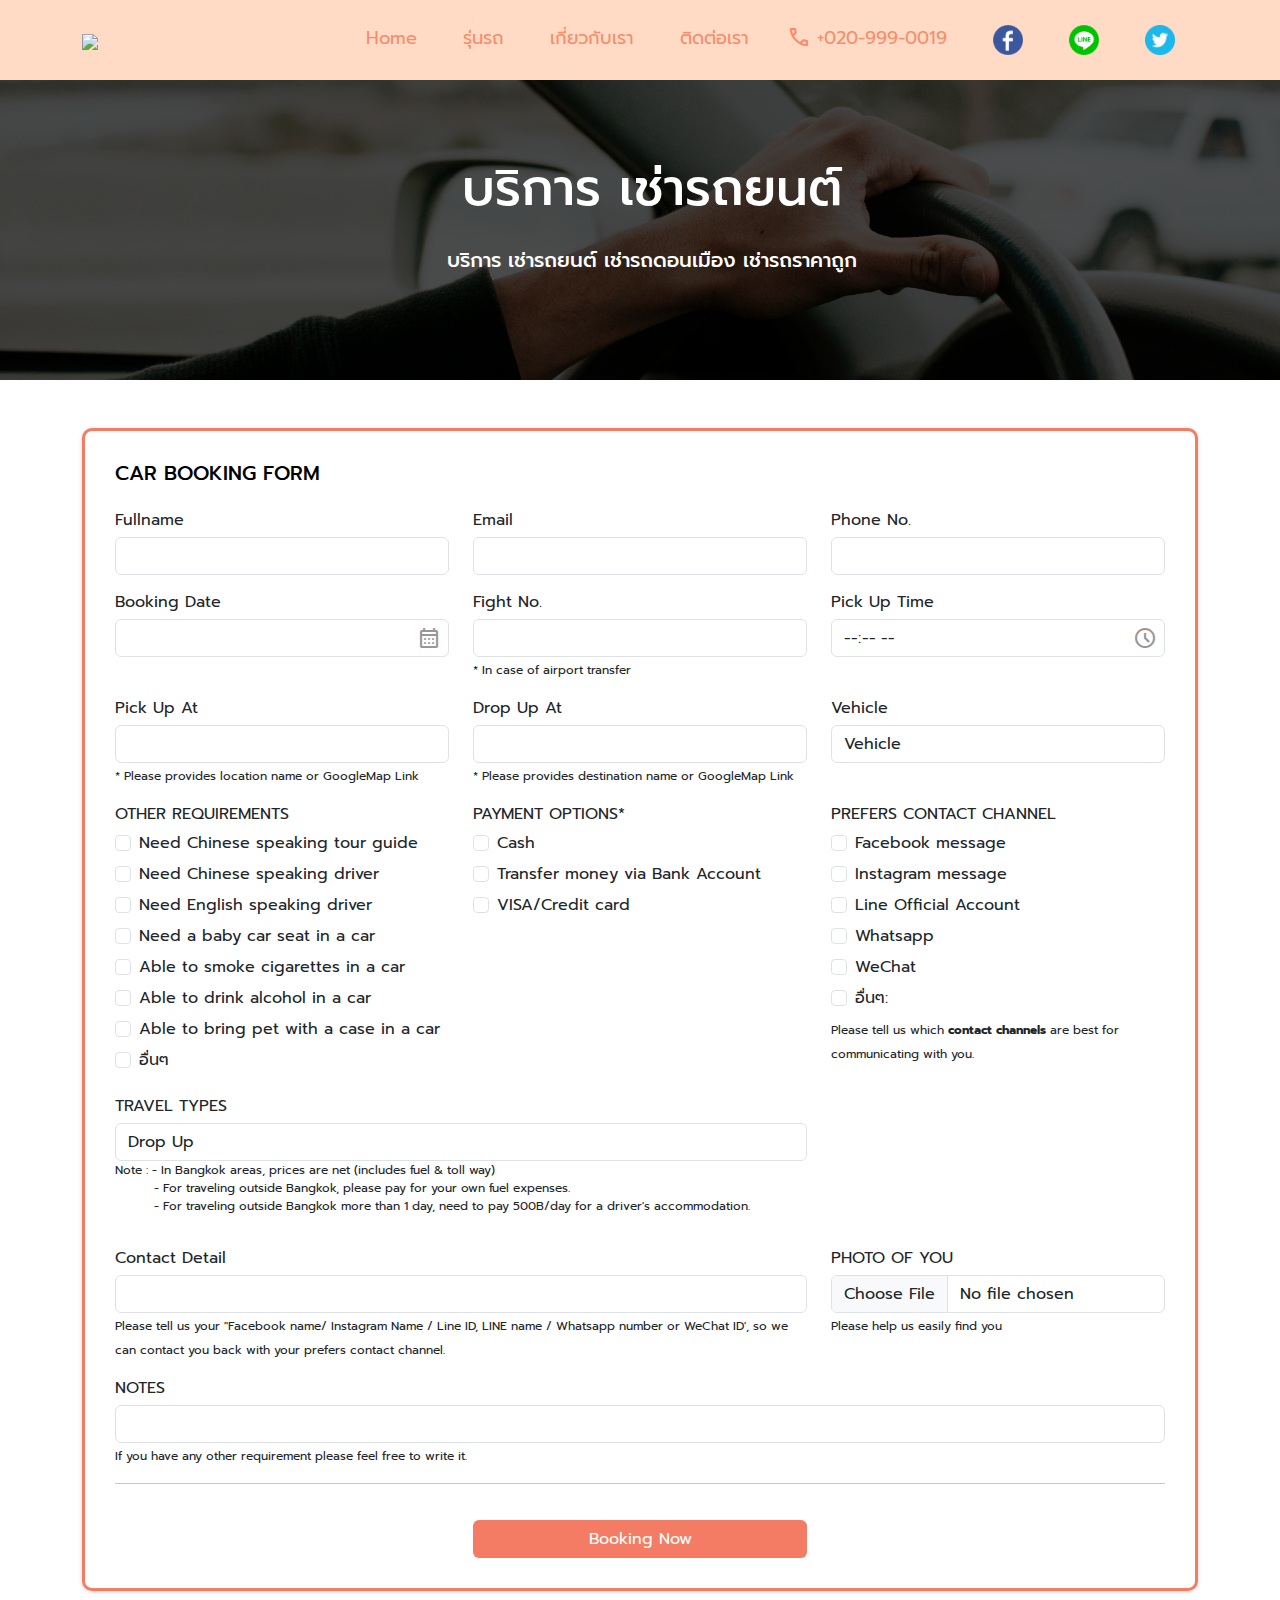
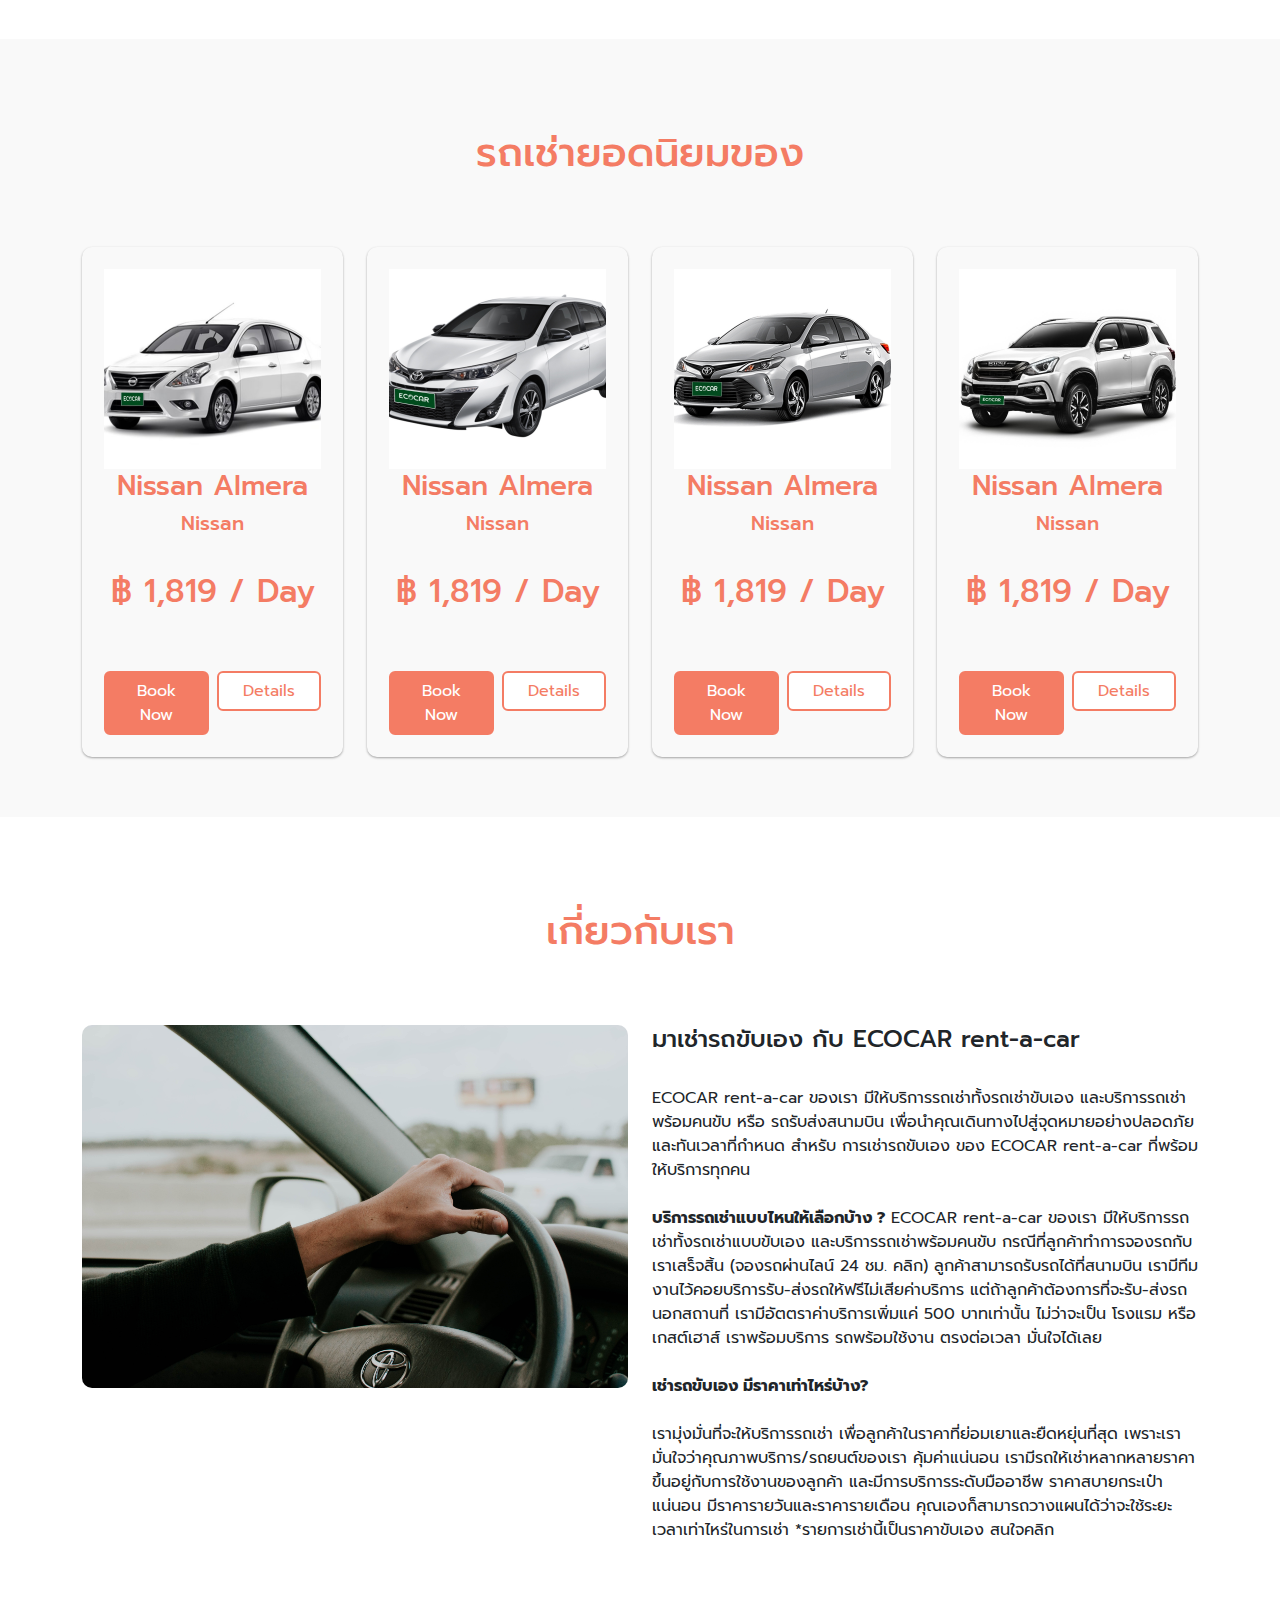
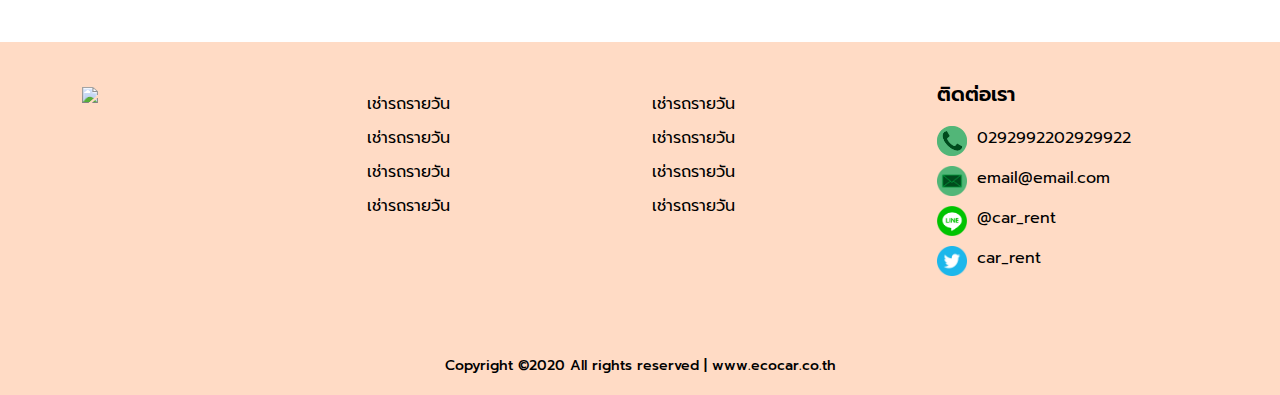
==== index2.html @ f83e8da2 "21:25 08/29/2023" ====
<!DOCTYPE html>
<html>
<head>
	
	<meta charset="utf-8">
    <meta http-equiv="X-UA-Compatible" content="IE=edge">
    <meta name="viewport" content="width=device-width, initial-scale=1">
	<title> Car Rent </title>
	<link rel="icon" type="image/x-icon" href="public/images/LogoLXBfinal01.png">
	<link href="https://cdn.jsdelivr.net/npm/bootstrap@5.3.1/dist/css/bootstrap.min.css" rel="stylesheet">
    <link href="public/css/style.css" rel="stylesheet" type="text/css" />      
	<link rel="stylesheet" href="https://cdnjs.cloudflare.com/ajax/libs/bootstrap-datepicker/1.9.0/css/bootstrap-datepicker.min.css"/>  
	<link href="https://cdn.jsdelivr.net/npm/select2@4.1.0-rc.0/dist/css/select2.min.css" rel="stylesheet" />  
	<link href="https://fonts.googleapis.com/icon?family=Material+Icons" rel="stylesheet"> 
	<link rel="preconnect" href="https://fonts.googleapis.com">
	<link rel="preconnect" href="https://fonts.gstatic.com" crossorigin> 
	<link href="https://fonts.googleapis.com/css2?family=Prompt:wght@400;500;600;700&display=swap" rel="stylesheet">
	<link rel="stylesheet" href="https://fonts.googleapis.com/css2?family=Material+Symbols+Outlined:opsz,wght,FILL,GRAD@20..48,100..700,0..1,-50..200" /> 
	<link rel="stylesheet" href="https://fonts.googleapis.com/css2?family=Material+Symbols+Rounded:opsz,wght,FILL,GRAD@48,400,0,0" />
	<link rel="stylesheet" href="https://cdnjs.cloudflare.com/ajax/libs/bootstrap-datetimepicker/4.17.47/css/bootstrap-datetimepicker.min.css">
 


</head>
<body> 

	<header>
		<nav class="navbar fixed-top navbar-expand-lg">
			<div class="container">
				<a class="navbar-brand" href="#">
					<img src="public/images/LogoLXBfinal01.png" class="img-responsive">
				</a>
				<button class="navbar-toggler" type="button" data-bs-toggle="collapse" data-bs-target="#navbarSupportedContent" aria-controls="navbarSupportedContent" aria-expanded="false" aria-label="Toggle navigation">
				<span class="navbar-toggler-icon"></span>
				</button>
				<div class="collapse navbar-collapse" id="navbarSupportedContent">
					<ul class="navbar-nav ms-auto mb-2 mb-lg-0">
						<li class="nav-item">
							<a class="nav-link" aria-current="page" href="#">Home</a>
						</li>
						<li class="nav-item">
							<a class="nav-link" href="#car"> รุ่นรถ </a>
						</li>
						<li class="nav-item">
							<a class="nav-link" href="#about">เกี่ยวกับเรา</a>
						</li>
						<li class="nav-item">
							<a class="nav-link" href="#">ติดต่อเรา</a>
						</li>
						<li class="nav-item">
							<a class="nav-link pl" href="tel:99999">
								<span class="material-symbols-outlined">
									call
								</span> +020-999-0019
							</a>
						</li>
						<li class="nav-item">
							<a class="nav-link" href="#">
								<img src="public/images/f.png" alt="">
							</a>
						</li>
						<li class="nav-item">
							<a class="nav-link" href="#">
								<img src="public/images/l.png" alt="">
							</a>
						</li>
						<li class="nav-item">
							<a class="nav-link" href="#">
								<img src="public/images/x.webp" alt="">
							</a>
						</li>
					</ul>
				</div>
			</div>
		</nav>
	</header>

	<main>
		<div class="cover-form hi2">
			<div class="container">
				<div class="row h-100 d-flex align-items-center">
					<div class="col-lg-12 position-relative">

						<div class="book-box hi2">
							<div>
								<h1>บริการ เช่ารถยนต์</h1>
								<h4> บริการ เช่ารถยนต์ เช่ารถดอนเมือง เช่ารถราคาถูก</h4>
								<!-- <br><br>
								<button class="btn" data-bs-toggle="modal" data-bs-target="#myModal">BOOKING NOW</button> -->
							</div>
						</div> 
					</div>
				</div>
			</div>
		</div>


		<section>
			<div class="container pt-5 pb-5">
				<div class="form-car ">
					<h4>CAR BOOKING FORM</h4>
					<form>
						<div class="form-group row">
							<div class="col-lg-4">
								<label>Fullname</label>
								<input type="text" class="form-control"> 
							</div>
							<div class="col-lg-4">
								<label>Email</label>
								<input type="text" class="form-control"> 
							</div>
							<div class="col-lg-4">
								<label>Phone No.</label>
								<input type="text" class="form-control"> 
							</div>
						</div>
						<div class="form-group row">
							<div class="col-lg-4 position-relative"> 
								<label for="date1">Booking Date
									<span class="material-symbols-outlined icon-span2  ">
										calendar_month
									</span>
								</label>  
								<input type="text" class="form-control date" id="date1">
							</div> 
							<div class="col-lg-4">
								<label>Fight No.</label>
								<input type="text" class="form-control"> 
								<small>* In case of airport transfer</small>
							</div>
							<div class="col-lg-4 position-relative"> 
								<label for="timePicker">Pick Up Time
									<span class="material-symbols-outlined icon-span2  ">
										Schedule
									</span>
								</label>  
								<input type="time" class="form-control" id="timePicker">  
							</div>
						</div>
						<div class="form-group row">
							<div class="col-lg-4">
								<label>Pick Up At</label>
								<input type="text" class="form-control">
								<small>* Please provides location name or GoogleMap Link</small>
							</div>
							<div class="col-lg-4 position-relative"> 
								<label>Drop Up At</label>  
								<input type="text" class="form-control">
								<small>* Please provides destination name or GoogleMap Link</small>
							</div>
							<div class="col-lg-4">
								<label>Vehicle </label>
								<select class="form-control">
									<option value="">Vehicle</option>
									<option value="">Vehicle</option>
									<option value="">Vehicle</option>
									<option value="">Vehicle</option>
								</select>
							</div>
						</div>
						<div class="form-group row">
							<div class="col-lg-4">
								<label>OTHER REQUIREMENTS </label>
								<div class="form-check">
									<input class="form-check-input" type="checkbox" value="" id="flexCheckDefault">
									<label class="form-check-label" for="flexCheckDefault">
									Need Chinese speaking tour guide
									</label>
								</div>
								<div class="form-check">
									<input class="form-check-input" type="checkbox" value="" id="flexCheckChecked">
									<label class="form-check-label" for="flexCheckChecked">
										Need Chinese speaking driver
									</label>
								</div>
								<div class="form-check">
									<input class="form-check-input" type="checkbox" value="" id="flexCheckChecked">
									<label class="form-check-label" for="flexCheckChecked">
										Need English speaking driver
									</label>
								</div>
								<div class="form-check">
									<input class="form-check-input" type="checkbox" value="" id="flexCheckChecked">
									<label class="form-check-label" for="flexCheckChecked">
										Need a baby car seat in a car
									</label>
								</div>
								<div class="form-check">
									<input class="form-check-input" type="checkbox" value="" id="flexCheckChecked">
									<label class="form-check-label" for="flexCheckChecked">
										Able to smoke cigarettes in a car
									</label>
								</div>
								<div class="form-check">
									<input class="form-check-input" type="checkbox" value="" id="flexCheckChecked">
									<label class="form-check-label" for="flexCheckChecked">
										Able to drink alcohol in a car
									</label>
								</div>
								<div class="form-check">
									<input class="form-check-input" type="checkbox" value="" id="flexCheckChecked">
									<label class="form-check-label" for="flexCheckChecked">
										Able to bring pet with a case in a car
									</label>
								</div>
								<div class="form-check">
									<input class="form-check-input" type="checkbox" value="" id="flexCheckChecked">
									<label class="form-check-label" for="flexCheckChecked">
										อื่นๆ
									</label>
								</div>
							</div> 
							<div class="col-lg-4 position-relative"> 
								<label>PAYMENT OPTIONS*</label>  
								<div class="form-check">
									<input class="form-check-input" type="checkbox" value="" id="flexCheckChecked2">
									<label class="form-check-label" for="flexCheckChecked2">
										Cash
									</label>
								</div>
								<div class="form-check">
									<input class="form-check-input" type="checkbox" value="" id="flexCheckChecked2">
									<label class="form-check-label" for="flexCheckChecked2">
										Transfer money via Bank Account
									</label>
								</div>
								<div class="form-check">
									<input class="form-check-input" type="checkbox" value="" id="flexCheckChecked2">
									<label class="form-check-label" for="flexCheckChecked2">
										VISA/Credit card
									</label>
								</div>  
							</div>
							<div class="col-lg-4">
								<label>PREFERS CONTACT CHANNEL </label>
								<div class="form-check">
									<input class="form-check-input" type="checkbox" value="" id="flexCheckChecked3">
									<label class="form-check-label" for="flexCheckChecked3">Facebook message</label>
								</div>   
								<div class="form-check">
									<input class="form-check-input" type="checkbox" value="" id="flexCheckChecked3">
									<label class="form-check-label" for="flexCheckChecked3">Instagram message</label>
								</div>   
								<div class="form-check">
									<input class="form-check-input" type="checkbox" value="" id="flexCheckChecked3">
									<label class="form-check-label" for="flexCheckChecked3">Line Official Account</label>
								</div>   
								<div class="form-check">
									<input class="form-check-input" type="checkbox" value="" id="flexCheckChecked3">
									<label class="form-check-label" for="flexCheckChecked3">Whatsapp</label>
								</div>   
								<div class="form-check">
									<input class="form-check-input" type="checkbox" value="" id="flexCheckChecked3">
									<label class="form-check-label" for="flexCheckChecked3">WeChat</label>
								</div>   
								<div class="form-check">
									<input class="form-check-input" type="checkbox" value="" id="flexCheckChecked3">
									<label class="form-check-label" for="flexCheckChecked3">อื่นๆ:</label>
								</div>   
								<small>Please tell us which <b>contact channels</b> are best for communicating with you.</small>
							</div>
						</div> 
	
						<div class="form-group row">
							<div class="col-lg-8 position-relative"> 
								<label>TRAVEL TYPES</label>  
								<select class="form-control">
									<option value="">Drop Up</option>
									<option value="">Drop Up</option>
									<option value="">Drop Up</option>
									<option value="">Drop Up</option>
								</select> 
								<ul>
									<li>Note : - In Bangkok areas, prices are net (includes fuel & toll way)</li>
									<li>- For traveling outside Bangkok, please pay for your own fuel expenses.</li>
									<li>- For traveling outside Bangkok more than 1 day, need to pay 500B/day for a driver's accommodation.</li>
								</ul> 
							</div>   
						</div>
	
	
						<div class="form-group row"> 
							<div class="col-lg-8 position-relative"> 
								<label>Contact Detail</label>  
								<input type="text" class="form-control"> 
								<small>
									Please tell us your "Facebook name/ Instagram Name / Line ID, LINE name / Whatsapp
									number or WeChat ID', so we can contact you back with your prefers contact channel.
								</small>
							</div> 
							<div class="col-lg-4 position-relative"> 
								<label>PHOTO OF YOU</label>  
								<input type="file" class="form-control">  
								<small>Please help us easily find you</small>
							</div> 
						</div>
	
						<div class="form-group row"> 
							<div class="col-lg-12 position-relative"> 
								<label>NOTES</label>  
								<input type="text" class="form-control"> 
								<small>If you have any other requirement please feel free to write it.</small>
							</div>  
						</div>
	
	
						<hr>
	
	
						<div class="form-group row justify-content-center">
							<div class="col-lg-4 col-12">
								<button class="btn"> Booking Now </button>
							</div> 
						</div> 
	
						
					</form>
				</div> 
			</div>
		</section>

		<!-- The Modal -->
		<div class="modal fade" id="myModal">
			<div class="modal-dialog modal-dialog-centered modal-xl ">
				<div class="modal-content"> 
					<div class="modal-body"> 
						<div class="form-car ">
							<h4>CAR BOOKING FORM</h4>
							<form>
								<div class="form-group row">
									<div class="col-lg-4">
										<label>Fullname</label>
										<input type="text" class="form-control"> 
									</div>
									<div class="col-lg-4">
										<label>Email</label>
										<input type="text" class="form-control"> 
									</div>
									<div class="col-lg-4">
										<label>Phone No.</label>
										<input type="text" class="form-control"> 
									</div>
								</div>
								<div class="form-group row">
									<div class="col-lg-4 position-relative"> 
										<label for="date1">Booking Date
											<span class="material-symbols-outlined icon-span2  ">
												calendar_month
											</span>
										</label>  
										<input type="text" class="form-control date" id="date1">
									</div> 
									<div class="col-lg-4">
										<label>Fight No.</label>
										<input type="text" class="form-control"> 
										<small>* In case of airport transfer</small>
									</div>
									<div class="col-lg-4 position-relative"> 
										<label for="timePicker">Pick Up Time
											<span class="material-symbols-outlined icon-span2  ">
												Schedule
											</span>
										</label>  
										<input type="time" class="form-control" id="timePicker">  
									</div>
								</div>
								<div class="form-group row">
									<div class="col-lg-4">
										<label>Pick Up At</label>
										<input type="text" class="form-control">
										<small>* Please provides location name or GoogleMap Link</small>
									</div>
									<div class="col-lg-4 position-relative"> 
										<label>Drop Up At</label>  
										<input type="text" class="form-control">
										<small>* Please provides destination name or GoogleMap Link</small>
									</div>
									<div class="col-lg-4">
										<label>Vehicle </label>
										<select class="form-control">
											<option value="">Vehicle</option>
											<option value="">Vehicle</option>
											<option value="">Vehicle</option>
											<option value="">Vehicle</option>
										</select>
									</div>
								</div>
								<div class="form-group row">
									<div class="col-lg-4">
										<label>OTHER REQUIREMENTS </label>
										<div class="form-check">
											<input class="form-check-input" type="checkbox" value="" id="flexCheckDefault">
											<label class="form-check-label" for="flexCheckDefault">
											Need Chinese speaking tour guide
											</label>
										</div>
										<div class="form-check">
											<input class="form-check-input" type="checkbox" value="" id="flexCheckChecked">
											<label class="form-check-label" for="flexCheckChecked">
												Need Chinese speaking driver
											</label>
										</div>
										<div class="form-check">
											<input class="form-check-input" type="checkbox" value="" id="flexCheckChecked">
											<label class="form-check-label" for="flexCheckChecked">
												Need English speaking driver
											</label>
										</div>
										<div class="form-check">
											<input class="form-check-input" type="checkbox" value="" id="flexCheckChecked">
											<label class="form-check-label" for="flexCheckChecked">
												Need a baby car seat in a car
											</label>
										</div>
										<div class="form-check">
											<input class="form-check-input" type="checkbox" value="" id="flexCheckChecked">
											<label class="form-check-label" for="flexCheckChecked">
												Able to smoke cigarettes in a car
											</label>
										</div>
										<div class="form-check">
											<input class="form-check-input" type="checkbox" value="" id="flexCheckChecked">
											<label class="form-check-label" for="flexCheckChecked">
												Able to drink alcohol in a car
											</label>
										</div>
										<div class="form-check">
											<input class="form-check-input" type="checkbox" value="" id="flexCheckChecked">
											<label class="form-check-label" for="flexCheckChecked">
												Able to bring pet with a case in a car
											</label>
										</div>
										<div class="form-check">
											<input class="form-check-input" type="checkbox" value="" id="flexCheckChecked">
											<label class="form-check-label" for="flexCheckChecked">
												อื่นๆ
											</label>
										</div>
									</div> 
									<div class="col-lg-4 position-relative"> 
										<label>PAYMENT OPTIONS*</label>  
										<div class="form-check">
											<input class="form-check-input" type="checkbox" value="" id="flexCheckChecked2">
											<label class="form-check-label" for="flexCheckChecked2">
												Cash
											</label>
										</div>
										<div class="form-check">
											<input class="form-check-input" type="checkbox" value="" id="flexCheckChecked2">
											<label class="form-check-label" for="flexCheckChecked2">
												Transfer money via Bank Account
											</label>
										</div>
										<div class="form-check">
											<input class="form-check-input" type="checkbox" value="" id="flexCheckChecked2">
											<label class="form-check-label" for="flexCheckChecked2">
												VISA/Credit card
											</label>
										</div>  
									</div>
									<div class="col-lg-4">
										<label>PREFERS CONTACT CHANNEL </label>
										<div class="form-check">
											<input class="form-check-input" type="checkbox" value="" id="flexCheckChecked3">
											<label class="form-check-label" for="flexCheckChecked3">Facebook message</label>
										</div>   
										<div class="form-check">
											<input class="form-check-input" type="checkbox" value="" id="flexCheckChecked3">
											<label class="form-check-label" for="flexCheckChecked3">Instagram message</label>
										</div>   
										<div class="form-check">
											<input class="form-check-input" type="checkbox" value="" id="flexCheckChecked3">
											<label class="form-check-label" for="flexCheckChecked3">Line Official Account</label>
										</div>   
										<div class="form-check">
											<input class="form-check-input" type="checkbox" value="" id="flexCheckChecked3">
											<label class="form-check-label" for="flexCheckChecked3">Whatsapp</label>
										</div>   
										<div class="form-check">
											<input class="form-check-input" type="checkbox" value="" id="flexCheckChecked3">
											<label class="form-check-label" for="flexCheckChecked3">WeChat</label>
										</div>   
										<div class="form-check">
											<input class="form-check-input" type="checkbox" value="" id="flexCheckChecked3">
											<label class="form-check-label" for="flexCheckChecked3">อื่นๆ:</label>
										</div>   
										<small>Please tell us which <b>contact channels</b> are best for communicating with you.</small>
									</div>
								</div> 

								<div class="form-group row">
									<div class="col-lg-8 position-relative"> 
										<label>TRAVEL TYPES</label>  
										<select class="form-control">
											<option value="">Drop Up</option>
											<option value="">Drop Up</option>
											<option value="">Drop Up</option>
											<option value="">Drop Up</option>
										</select> 
										<ul>
											<li>Note : - In Bangkok areas, prices are net (includes fuel & toll way)</li>
											<li>- For traveling outside Bangkok, please pay for your own fuel expenses.</li>
											<li>- For traveling outside Bangkok more than 1 day, need to pay 500B/day for a driver's accommodation.</li>
										</ul> 
									</div>   
								</div>
 

								<div class="form-group row"> 
									<div class="col-lg-8 position-relative"> 
										<label>Contact Detail</label>  
										<input type="text" class="form-control"> 
										<small>
											Please tell us your "Facebook name/ Instagram Name / Line ID, LINE name / Whatsapp
											number or WeChat ID', so we can contact you back with your prefers contact channel.
										</small>
									</div> 
									<div class="col-lg-4 position-relative"> 
										<label>PHOTO OF YOU</label>  
										<input type="file" class="form-control">  
										<small>Please help us easily find you</small>
									</div> 
								</div>

								<div class="form-group row"> 
									<div class="col-lg-12 position-relative"> 
										<label>NOTES</label>  
										<input type="text" class="form-control"> 
										<small>If you have any other requirement please feel free to write it.</small>
									</div>  
								</div>


								<hr>


								<div class="form-group row justify-content-center">
									<div class="col-lg-4 col-12">
										<button class="btn"> Booking Now </button>
									</div> 
								</div> 

								
							</form>
						</div> 
					</div> 
				</div>
			</div>
		</div>

		<section class="bg1" id="car">
			<div class="container my-car">
				<h1 >รถเช่ายอดนิยมของ   </h1>
	
				<div class="row">
					<div class="col-lg-3 col-12">
						<div class="car">
							<img src="public/images/c1.jpg" alt="">
							<a href="#" class="link">
								<h3>Nissan Almera</h3>
								<h5>Nissan</h5>
							</a>
							<h2>฿ 1,819 / Day </h2>
							<div class="row">
								<div class="col-6 pe-1">
									<a href="#" class="btn">
										Book Now
									</a> 
								</div>
								<div class="col-6 ps-1">
									<a href="#" class="btn btn2">
										Details
									</a> 
								</div>
							</div>
						</div>
					</div>
					<div class="col-lg-3 col-12">
						<div class="car">
							<img src="public/images/c2.jpg" alt="">
							<a href="#" class="link">
								<h3>Nissan Almera</h3>
								<h5>Nissan</h5>
							</a>
							<h2>฿ 1,819 / Day </h2>
							<div class="row">
								<div class="col-6 pe-1">
									<a href="#" class="btn">
										Book Now
									</a> 
								</div>
								<div class="col-6 ps-1">
									<a href="#" class="btn btn2">
										Details
									</a> 
								</div>
							</div>
						</div>
					</div>
					<div class="col-lg-3 col-12">
						<div class="car">
							<img src="public/images/c3.jpg" alt="">
							<a href="#" class="link">
								<h3>Nissan Almera</h3>
								<h5>Nissan</h5>
							</a>
							<h2>฿ 1,819 / Day </h2>
							<div class="row">
								<div class="col-6 pe-1">
									<a href="#" class="btn">
										Book Now
									</a> 
								</div>
								<div class="col-6 ps-1">
									<a href="#" class="btn btn2">
										Details
									</a> 
								</div>
							</div>
						</div>
					</div>
					<div class="col-lg-3 col-12">
						<div class="car">
							<img src="public/images/c4.jpg" alt="">
							<a href="#" class="link">
								<h3>Nissan Almera</h3>
								<h5>Nissan</h5>
							</a>
							<h2>฿ 1,819 / Day </h2>
							<div class="row">
								<div class="col-6 pe-1">
									<a href="#" class="btn">
										Book Now
									</a> 
								</div>
								<div class="col-6 ps-1">
									<a href="#" class="btn btn2">
										Details
									</a> 
								</div>
							</div>
						</div>
					</div>
				</div>
	
			</div>
		</section>

		<section  id="about">
			<div class="container my-car ">
				<h1 >เกี่ยวกับเรา   </h1>
	
				<div class="row"> 
					<div class="col-lg-6">
						<img src="public/images/qq.jpg" class="img-fluid m-auto d-block bro">
					</div>
					<div class="col-lg-6">
						<h4>มาเช่ารถขับเอง กับ ECOCAR rent-a-car</h4>  
	
						<br>
	
						<p>
							ECOCAR rent-a-car ของเรา มีให้บริการรถเช่าทั้งรถเช่าขับเอง และบริการรถเช่าพร้อมคนขับ หรือ รถรับส่งสนามบิน เพื่อนำคุณเดินทางไปสู่จุดหมายอย่างปลอดภัย และทันเวลาที่กำหนด สำหรับ การเช่ารถขับเอง ของ ECOCAR rent-a-car ที่พร้อมให้บริการทุกคน <br> <br>
	
							<b>บริการรถเช่าแบบไหนให้เลือกบ้าง ?</b>
							ECOCAR rent-a-car ของเรา มีให้บริการรถเช่าทั้งรถเช่าแบบขับเอง และบริการรถเช่าพร้อมคนขับ กรณีที่ลูกค้าทำการจองรถกับเราเสร็จสิ้น (จองรถผ่านไลน์ 24 ชม. คลิก) ลูกค้าสามารถรับรถได้ที่สนามบิน เรามีทีมงานไว้คอยบริการรับ-ส่งรถให้ฟรีไม่เสียค่าบริการ แต่ถ้าลูกค้าต้องการที่จะรับ-ส่งรถนอกสถานที่ เรามีอัตตราค่าบริการเพิ่มแค่ 500 บาทเท่านั้น ไม่ว่าจะเป็น โรงแรม หรือ เกสต์เฮาส์ เราพร้อมบริการ รถพร้อมใช้งาน ตรงต่อเวลา มั่นใจได้เลย  <br> <br>
	
							<b>เช่ารถขับเอง มีราคาเท่าไหร่บ้าง? </b> <br> <br>
	
							เรามุ่งมั่นที่จะให้บริการรถเช่า เพื่อลูกค้าในราคาที่ย่อมเยาและยืดหยุ่นที่สุด เพราะเรามั่นใจว่าคุณภาพบริการ/รถยนต์ของเรา คุ้มค่าแน่นอน เรามีรถให้เช่าหลากหลายราคาขึ้นอยู่กับการใช้งานของลูกค้า และมีการบริการระดับมืออาชีพ ราคาสบายกระเป๋าแน่นอน มีราคารายวันและราคารายเดือน คุณเองก็สามารถวางแผนได้ว่าจะใช้ระยะเวลาเท่าไหร่ในการเช่า *รายการเช่านี้เป็นราคาขับเอง สนใจคลิก <br> <br>
						</p>
					</div>
				</div>
	
			</div>
	 
		</section>

	</main>
	
	<footer>
		<div class="container">
			<div class="row">
				<div class="col-lg-3">
					<img src="public/images/LogoLXBfinal01.png" class="logo">
				</div>
				<div class="col-lg-3">
					<ul>
						<li><a href="#">เช่ารถรายวัน</a></li>
						<li><a href="#">เช่ารถรายวัน</a></li>
						<li><a href="#">เช่ารถรายวัน</a></li>
						<li><a href="#">เช่ารถรายวัน</a></li>
					</ul>
				</div>
				<div class="col-lg-3">
					<ul>
						<li><a href="#">เช่ารถรายวัน</a></li>
						<li><a href="#">เช่ารถรายวัน</a></li>
						<li><a href="#">เช่ารถรายวัน</a></li>
						<li><a href="#">เช่ารถรายวัน</a></li>
					</ul>
				</div>
				<div class="col-lg-3">
					<h4>ติดต่อเรา</h4>
					<a href="tel:02929922" class="sc">
						<img src="public/images/c.png" alt=""> 0292992202929922
					</a>
					<a href="mailto:email@email.com" class="sc">
						<img src="public/images/email.png" alt=""> email@email.com
					</a>
					<a href="#" class="sc">
						<img src="public/images/l.png" alt=""> @car_rent
					</a>
					<a href="#" class="sc">
						<img src="public/images/x.webp" alt=""> car_rent
					</a>
				</div>
			</div>
			<br>
			<br>
			<br>
			<h6>Copyright ©2020 All rights reserved | www.ecocar.co.th

			</h6>
		</div>
	</footer>



	<script src="https://cdnjs.cloudflare.com/ajax/libs/jquery/3.6.0/jquery.min.js"></script> 
	<script src="https://cdn.jsdelivr.net/npm/@popperjs/core@2.9.2/dist/umd/popper.min.js" ></script>
	<script src="https://cdn.jsdelivr.net/npm/bootstrap@5.3.1/dist/js/bootstrap.bundle.min.js"></script>

	 
	<script src="https://cdn.jsdelivr.net/npm/select2@4.1.0-rc.0/dist/js/select2.min.js"></script>
	<script src="https://cdnjs.cloudflare.com/ajax/libs/bootstrap-datepicker/1.9.0/js/bootstrap-datepicker.min.js"  ></script>
	<script src="https://cdnjs.cloudflare.com/ajax/libs/bootstrap-datepicker/1.9.0/locales/bootstrap-datepicker.th.min.js"  ></script>  
    <script src="https://cdnjs.cloudflare.com/ajax/libs/bootstrap-datetimepicker/4.17.47/js/bootstrap-datetimepicker.min.js"></script>

	<script>
		$(document).ready(function() {
			$('.js-example-basic-multiple').select2();
		}); 

		$('.date').datepicker({
			format: 'dd MM yyyy',
			clearBtn: true, 
			calendarWeeks: false,
			autoclose: true,
			todayHighlight: true,
			toggleActive: true
		});

 
        var firstOpen = true;
        var time;
        $('#timePicker').datetimepicker({
            useCurrent: false,
            format: "hh:mm A"
        }).on('dp.show', function() {
            if(firstOpen) {
                time = moment().startOf('day');
                firstOpen = false;
            } else {
                time = "01:00 PM"
            }        
            $(this).data('DateTimePicker').date(time);
        });



		
    </script>    

</body>
</html>
---- public/css/style.css ----
:root{ 
  --bg-main: #F47C64;  
  --bg-main2:#FFA42F;  
  --bg-main3: #F88B6A;  
  --bg-main4: #F6B89F; 
  --bg-main5: #FFDBC5; 
}
a{
  text-decoration: none !important; 
}
a:hover{
  text-decoration: none;
}
body{
  font-family: 'Prompt', sans-serif;  
}     
header .navbar{
  height: 80px;
  background-color: var(--bg-main5);
}
header .navbar .img-responsive{
  height: 60px;
} 
header .navbar-nav .nav-item .nav-link{
  color: var(--bg-main3);
  font-size: 18px;
  position: relative;
  margin-left: 15px;
  margin-right: 15px;
}
header .navbar-nav .nav-item:hover .nav-link{
  color: black;
}
header .navbar-nav .nav-item .nav-link img{
  height: 30px;
  margin-bottom: 0px;
}
header .navbar-nav .nav-item .nav-link span{
  position: absolute;
  left: 0;
}
header .navbar-nav .nav-item .nav-link.pl{
  padding-left: 30px;
}
main{
  padding-top: 80px;
}
.cover-form{
  height: 600px;
  background-position: center !important;
  background-repeat: no-repeat !important;
  background-size: 100% auto !important;
  background: url(../images/qq.jpg);
  position: relative;
} 
.cover-form.hi2{
  height: 300px; 
}
.cover-form::after{
  content: "";
  position: absolute;
  z-index: 3;
  height: 100%;
  width: 100%;
  background-color: rgba(0, 0, 0, 0.65);
}
.book-box{ 
  position: absolute;
  z-index: 5; 
  display: flex;
  justify-content: center;
  align-items: center; 
  height: 600px;
  width: 100%; 
}
.book-box.hi2{  
  height: 300px; 
}
.book-box h1{ 
  color: #fff;
  font-size: 50px; 
  text-align: center;
  margin-bottom: 30px;
}
.book-box h4{ 
  color: #fff;
  font-size: 20px;
  text-align: center; 
  margin-bottom: 30px;
}
.book-box h4{ 
  color: #fff;
  font-size: 20px;
  text-align: center; 
}
.book-box .btn{ 
  background-color: var(--bg-main); 
  color: #fff;
  margin-top: 20px;
  position: relative;
  padding: 15px 60px;
  text-align: center;
  display: block;
  margin: 20px auto 0px;
}
.book-box .btn:hover{ 
  background-color: var(--bg-main3); 
  color: #fff; 
}
.book-box .btn span{ 
  position: relative;
  top: 5px;
  font-size: 18px;
}
.form-car{ 
  /* background: rgba(255, 255, 255, 0.7);
  border-radius: 16px;
  box-shadow: 0 4px 30px rgba(0, 0, 0, 0.1);
  backdrop-filter: blur(12.1px);
  -webkit-backdrop-filter: blur(12.1px);
  border: 1px solid rgba(255, 255, 255, 0.57); */
  background-color: #fff;
  border: 3px solid var(--bg-main); 
  border-radius: 10px;
  padding: 30px;  
  box-shadow: rgba(0, 0, 0, 0.16) 0px 1px 4px;  
}
.form-car h4{ 
  color: #000;
  text-align: left;
  font-size: 20px;
}
.form-car label{
  margin-top: 15px;
  margin-bottom: 5px;
} 
.icon-span2{
  position: absolute;
  right: 20px;
  top: 51px;
  color: #979797;
  z-index: 10;
  background-color: #fff;
}   
.form-car .btn{ 
  background-color: var(--bg-main);
  display: block;
  width: 100%;
  color: #fff;
  margin-top: 20px;
  position: relative;
}
.form-car .btn span{ 
  position: relative;
  top: 5px;
  font-size: 18px;
}
.form-car small{  
  font-size: 12px; 
}
.form-car ul{  
  padding-left: 0px;
  list-style: none;
}
.form-car ul li{  
  font-size: 12px;
  padding-left: 39px;
}
.form-car ul li:nth-child(1){  
  padding-left: 0px;
}
.form-check label{
  margin-top: 0px;
}


.my-car{
  padding-top: 60px;
  padding-bottom: 60px;
}
.my-car h1{
  padding-top: 30px;
  padding-bottom: 30px;
  color:  var(--bg-main);
  text-align: center;
  font-size: 40px;
  margin-bottom: 40px;
}
.car{
  position: relative;
  box-shadow: rgba(0, 0, 0, 0.12) 0px 1px 3px, rgba(0, 0, 0, 0.24) 0px 1px 2px;
  min-height: 100px;
  padding: 20px;
  border: 2px solid transparent;
  transition: .33s all ease-out;  
  border-radius: 10px;
}
.car:hover{ 
  border: 2px solid var(--bg-main);
}
.car img{
  max-width: 100%;
  margin-left: auto;
  margin-right: auto;
  height: 200px;
  object-fit: cover;
  display: block;
}
.car .btn{
  background-color: var(--bg-main);
  display: block;
  width: 100%;
  color: #fff;
  margin-top: 20px;
  position: relative;
  border: 2px solid var(--bg-main);
}
.car .btn.btn2{
  background-color: #fff; 
  border: 2px solid var(--bg-main);
  color: var(--bg-main);
}
.car h2{
  padding-top: 30px;
  padding-bottom: 30px;
  color:  var(--bg-main);
  text-align: center;
  font-size: 32px;
  margin-bottom: 10px;
}
.car .link{ 
  color:  var(--bg-main); 
  text-align: center;
  transition: .33s all ease-out;  
}
.car .link:hover{ 
  color:  var(--bg-main2);  
} 
footer{
  background-color: var(--bg-main5);
  min-height: 200px;
  padding-top: 40px;
}  
footer .logo{
  height: 100px;
}
footer ul{
  padding-left: 0px;
  list-style: none;
  margin-bottom:  20px;
}
footer ul li{
  margin-top: 10px;
  margin-bottom: 10px;
  transition: .33s all ease-out;  
}
footer ul li a{
  color: #000;
  font-size: 16px;
}
footer ul li:hover a{
  color: var(--bg-main2);
}
footer h4{
  color: #000;
  font-size: 20px;
  font-weight: 600;
  margin-bottom: 20px;
} 
footer h6{
  text-align: center;
  font-size: 14px;
  color: #000;
  margin-bottom: 0px;
  padding-bottom: 20px;
}
.sc{
  color: #000;
  font-size: 16px; 
  padding-left: 40px;
  position: relative;
  display: block;
  margin-bottom: 16px;
}
.sc img{
  height: 30px;
  position: absolute;
  left: 0;
}
.bro{
  border-radius: 10px;
}
.bg1{
  background-color: #f9f9f9;
}
.bg2{
  background-color: var(--bg-main5);
}





/*
#418EFD 
transition: .33s all ease-out;  
######################################################################################################
###################################################################################################### 
*/ 

@media only screen and (max-width: 1024px) { /* MOBILE */
  .mb-x{
    display: none !important;
  }    
  .cover-form{
    height: unset !important; 
    background-size: auto 100%   !important; 
    padding-bottom: 50px;
  }
  .my-car {
    padding-top: 30px;
    padding-bottom: 30px;
  }
  .my-car h1 {
    padding-top: 20px;
    padding-bottom: 20px; 
    font-size: 30px;
    margin-bottom: 10px;
  }
  .car{ 
    margin-bottom: 20px;
  }
  .navbar-collapse{
    background-color: #fff;
    box-shadow: rgba(0, 0, 0, 0.16) 0px 1px 4px;  
  }
}
@media only screen and (min-width: 1025px) { /* PC */
  .pc-x{
    display: none !important;
  }   
}   

.js-example-basic-multiple + .select2{
  width: 100% !important;
}
.select2-container--default .select2-selection--single { 
  border-radius: 4px;
  border: 1px solid #D9D9D9 !important;
  background-color: #FFF;
} 
.select2-container--default .select2-selection--single:focus{ 
  border: 1px solid #D9D9D9 !important;
} 
.select2-container--default .select2-selection--single .select2-selection__rendered {
  color: #000; 
  font-size: 12px;
  font-style: normal;
  font-weight: 400;
  line-height: 24px;  
}
.select2-selection__rendered {
  line-height: 38px !important; 
  border-radius: 4px; 
}
.select2-container .select2-selection--single {
  height: 38px !important; 
  border-radius: 4px;
}
.select2-selection__arrow {
  height: 38px !important; 
  border-radius: 4px;
}
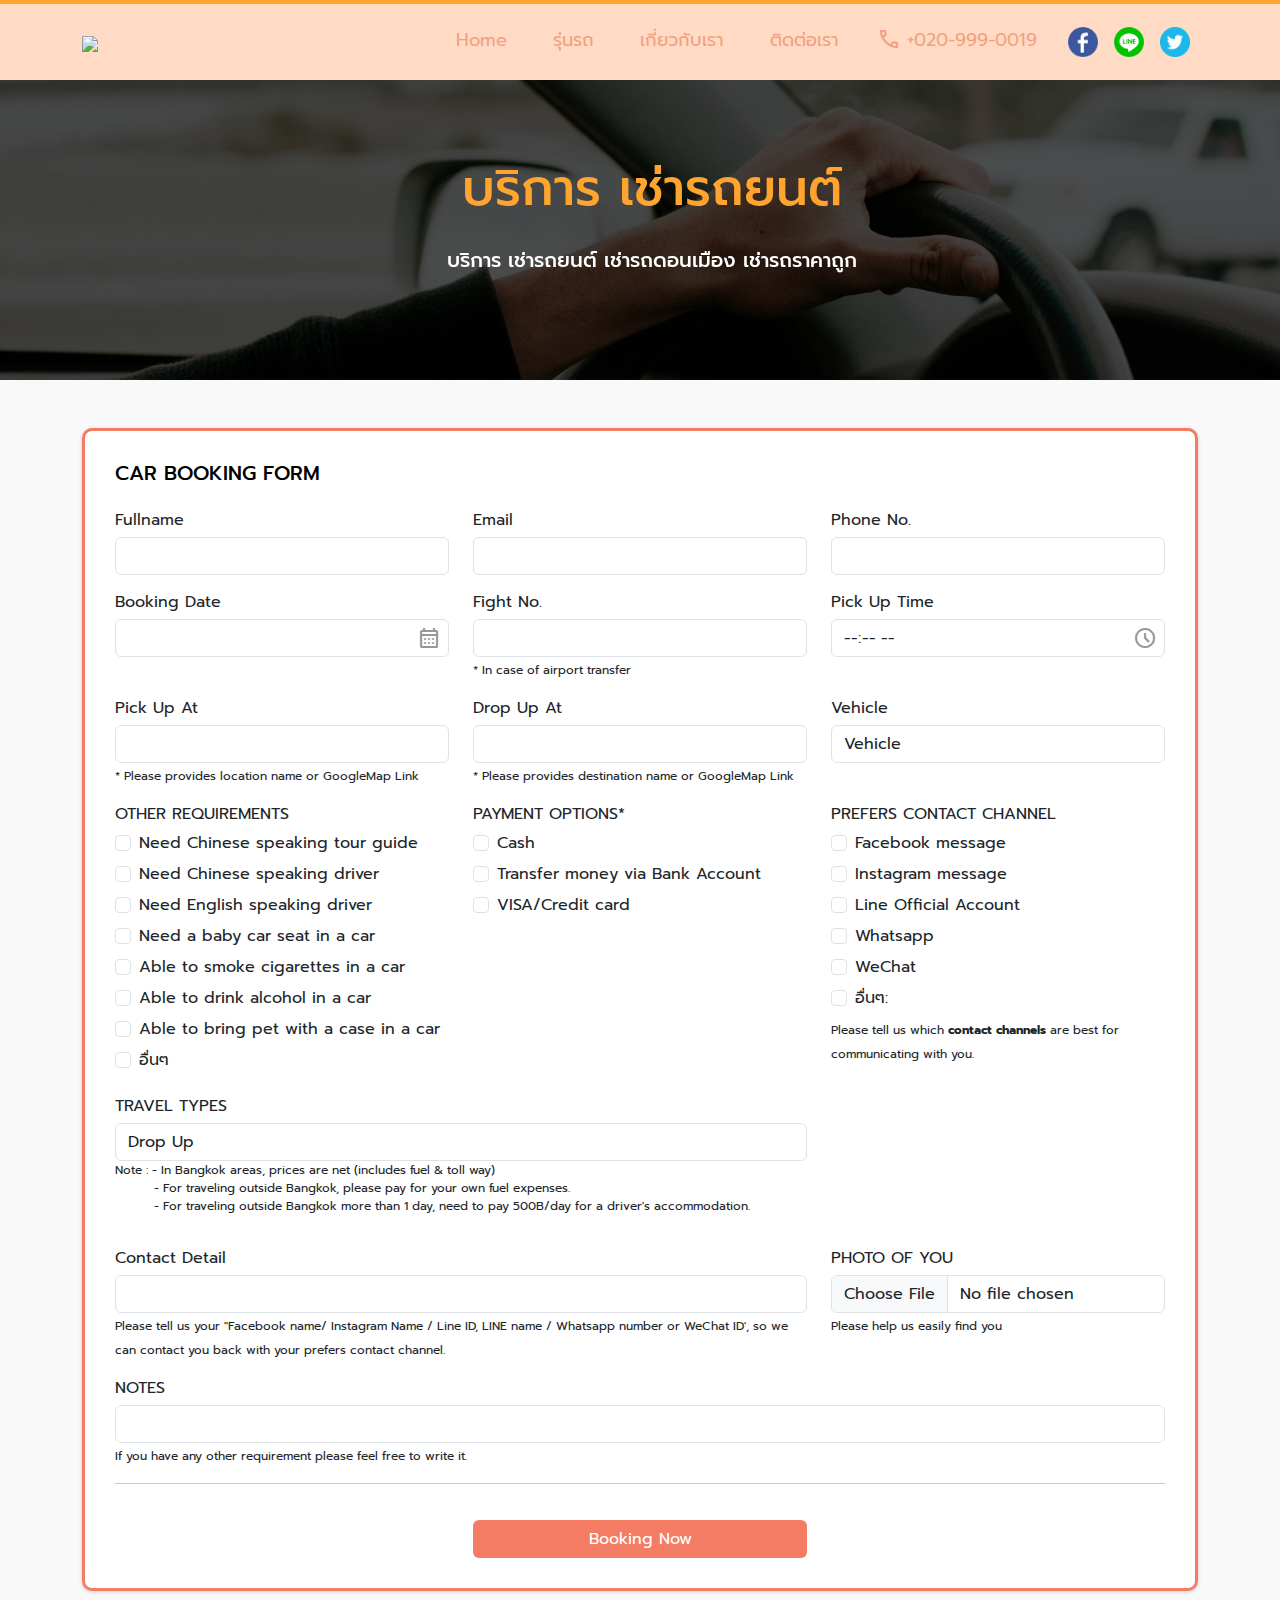
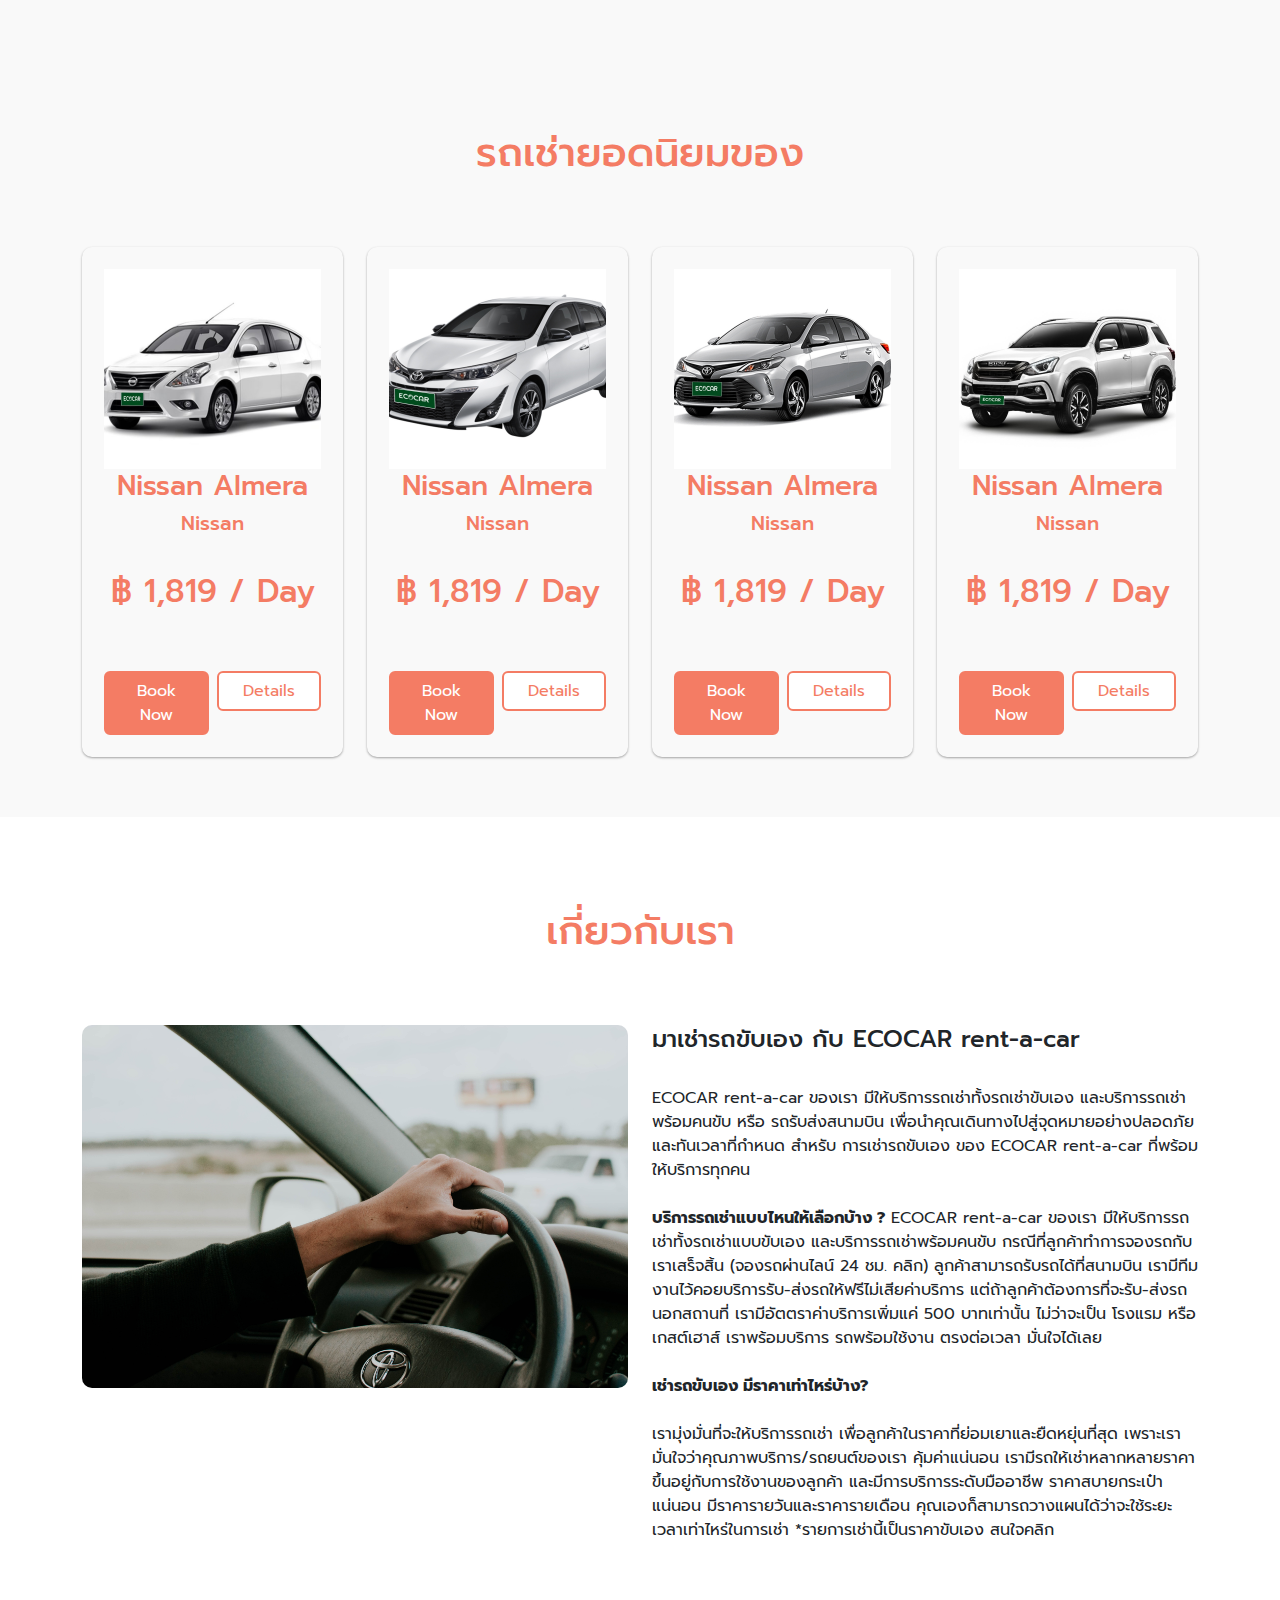
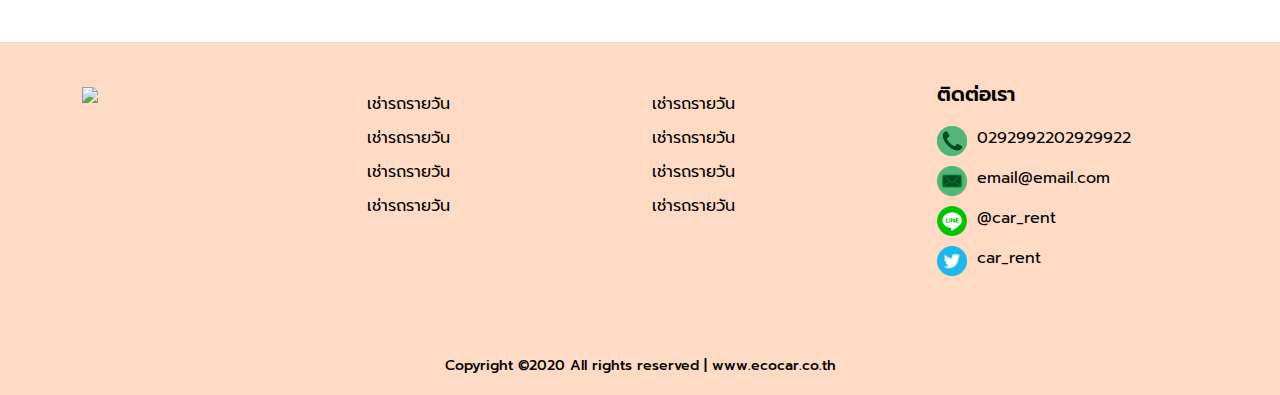
==== commit dc4cd4b3: "08:26 09/12/2023" ====
--- a/index2.html
+++ b/index2.html
@@ -55,17 +55,17 @@
 							</a>
 						</li>
 						<li class="nav-item">
-							<a class="nav-link" href="#">
+							<a class="nav-link me-1 ms-1 ps-1 pe-1" href="#">
 								<img src="public/images/f.png" alt="">
 							</a>
 						</li>
 						<li class="nav-item">
-							<a class="nav-link" href="#">
+							<a class="nav-link me-1 ms-1 ps-1 pe-1" href="#">
 								<img src="public/images/l.png" alt="">
 							</a>
 						</li>
 						<li class="nav-item">
-							<a class="nav-link" href="#">
+							<a class="nav-link me-1 ms-1 ps-1 pe-1" href="#">
 								<img src="public/images/x.webp" alt="">
 							</a>
 						</li>
@@ -77,6 +77,7 @@
 
 	<main>
 		<div class="cover-form hi2">
+			<div class="img-pala"></div>
 			<div class="container">
 				<div class="row h-100 d-flex align-items-center">
 					<div class="col-lg-12 position-relative">
@@ -95,7 +96,7 @@
 		</div>
 
 
-		<section>
+		<section class="sec1">
 			<div class="container pt-5 pb-5">
 				<div class="form-car ">
 					<h4>CAR BOOKING FORM</h4>
@@ -535,8 +536,8 @@
 
 
 								<div class="form-group row justify-content-center">
-									<div class="col-lg-4 col-12">
-										<button class="btn"> Booking Now </button>
+									<div class="col-lg-3 col-12">
+										<button class="btn"> Booking Now <span></span></button>
 									</div> 
 								</div> 
 
--- a/public/css/style.css
+++ b/public/css/style.css
@@ -17,19 +17,23 @@
 header .navbar{
   height: 80px;
   background-color: var(--bg-main5);
+  border-top: 4px solid #FFA42F;
 }
 header .navbar .img-responsive{
   height: 60px;
 } 
 header .navbar-nav .nav-item .nav-link{
-  color: var(--bg-main3);
+  color: #f1a180;
   font-size: 18px;
   position: relative;
   margin-left: 15px;
   margin-right: 15px;
 }
 header .navbar-nav .nav-item:hover .nav-link{
-  color: black;
+  color: #F47C64;
+}
+header .navbar-nav .nav-item.active .nav-link{
+  color: #F47C64;
 }
 header .navbar-nav .nav-item .nav-link img{
   height: 30px;
@@ -47,15 +51,28 @@
 }
 .cover-form{
   height: 600px;
+  position: relative;
+} 
+.cover-form .img-pala{
+  position: fixed;
   background-position: center !important;
   background-repeat: no-repeat !important;
   background-size: 100% auto !important;
   background: url(../images/qq.jpg);
-  position: relative;
-} 
+  width: 100%;
+  height: 600px;
+  z-index: 2;
+  transition: .33s all ease-out;  
+}
+.cover-form:hover .img-pala{ 
+  background-size: 104% auto !important; 
+}
 .cover-form.hi2{
   height: 300px; 
-}
+} 
+.cover-form.hi2 .img-pala{
+  height: 300px; 
+} 
 .cover-form::after{
   content: "";
   position: absolute;
@@ -77,7 +94,7 @@
   height: 300px; 
 }
 .book-box h1{ 
-  color: #fff;
+  color: #FFA42F;
   font-size: 50px; 
   text-align: center;
   margin-bottom: 30px;
@@ -87,31 +104,42 @@
   font-size: 20px;
   text-align: center; 
   margin-bottom: 30px;
-}
-.book-box h4{ 
-  color: #fff;
+}  
+.book-box .btn {
+  border-radius: 4px;
+  background-color: #F88B6A;
+  border: none;
+  color: #FFFFFF;
+  text-align: center;
+  font-size: 18px; 
+  padding: 15px 60px;
+  transition: all 0.5s;
+  cursor: pointer; 
+  position: relative;
+} 
+.book-box .btn span {
+  cursor: pointer;
+  display: inline-block;
+  position: relative;
+  transition: 0.5s; 
+  position: absolute;
   font-size: 20px;
-  text-align: center; 
-}
-.book-box .btn{ 
-  background-color: var(--bg-main); 
-  color: #fff;
-  margin-top: 20px;
-  position: relative;
-  padding: 15px 60px;
-  text-align: center;
-  display: block;
-  margin: 20px auto 0px;
-}
-.book-box .btn:hover{ 
-  background-color: var(--bg-main3); 
-  color: #fff; 
-}
-.book-box .btn span{ 
-  position: relative;
-  top: 5px;
-  font-size: 18px;
-}
+} 
+.book-box .btn span:after {
+  content: '\00bb';
+  position: absolute;
+  opacity: 0;
+  top: 0;
+  right: -20px;
+  transition: 0.5s;
+} 
+.book-box .btn:hover span {
+  padding-right: 25px;
+} 
+.book-box .btn:hover span:after {
+  opacity: 1;
+  right: 0;
+}  
 .form-car{ 
   /* background: rgba(255, 255, 255, 0.7);
   border-radius: 16px;
@@ -172,7 +200,25 @@
 .form-check label{
   margin-top: 0px;
 }
-
+.sec1{
+  z-index: 4;
+  position: relative;
+  background-color: #f9f9f9; 
+}
+.bg1{
+  z-index: 4;
+  position: relative;
+  background-color: #f9f9f9; 
+}
+#about{
+  z-index: 4;
+  position: relative;
+  background-color: #fff; 
+}
+footer{
+  z-index: 4;
+  position: relative; 
+}
 
 .my-car{
   padding-top: 60px;
@@ -273,6 +319,17 @@
   color: #000;
   margin-bottom: 0px;
   padding-bottom: 20px;
+}
+footer .bot{
+  height: 50px;
+  background-color: #FFA42F;
+  text-align: center;
+  padding-top: 15px;
+  font-size: 14px;
+}
+footer .bot a{
+  text-decoration: underline !important;
+  color: #000;
 }
 .sc{
   color: #000;
@@ -370,4 +427,28 @@
 .select2-selection__arrow {
   height: 38px !important; 
   border-radius: 4px;
+}
+.datepicker {
+  background-color: rgba(255, 255, 255, 1);
+  font-family: 'Kanit', sans-serif;
+  width: 335px;
+}
+.datepicker .table-condensed{
+  width: 100%; 
+}
+.datepicker .day{
+  padding: 11px 9px !important;
+  border-radius: 100%;
+}
+.datepicker .day:hover{
+  background: var(--bg-main) !important;
+  color: #fff !important;
+}
+.datepicker .active.day{
+  background: var(--bg-main) !important;
+  color: #fff !important;
+}
+.datepicker .today.day{
+  background: var(--bg-main2) !important;
+  color: #fff !important;
 }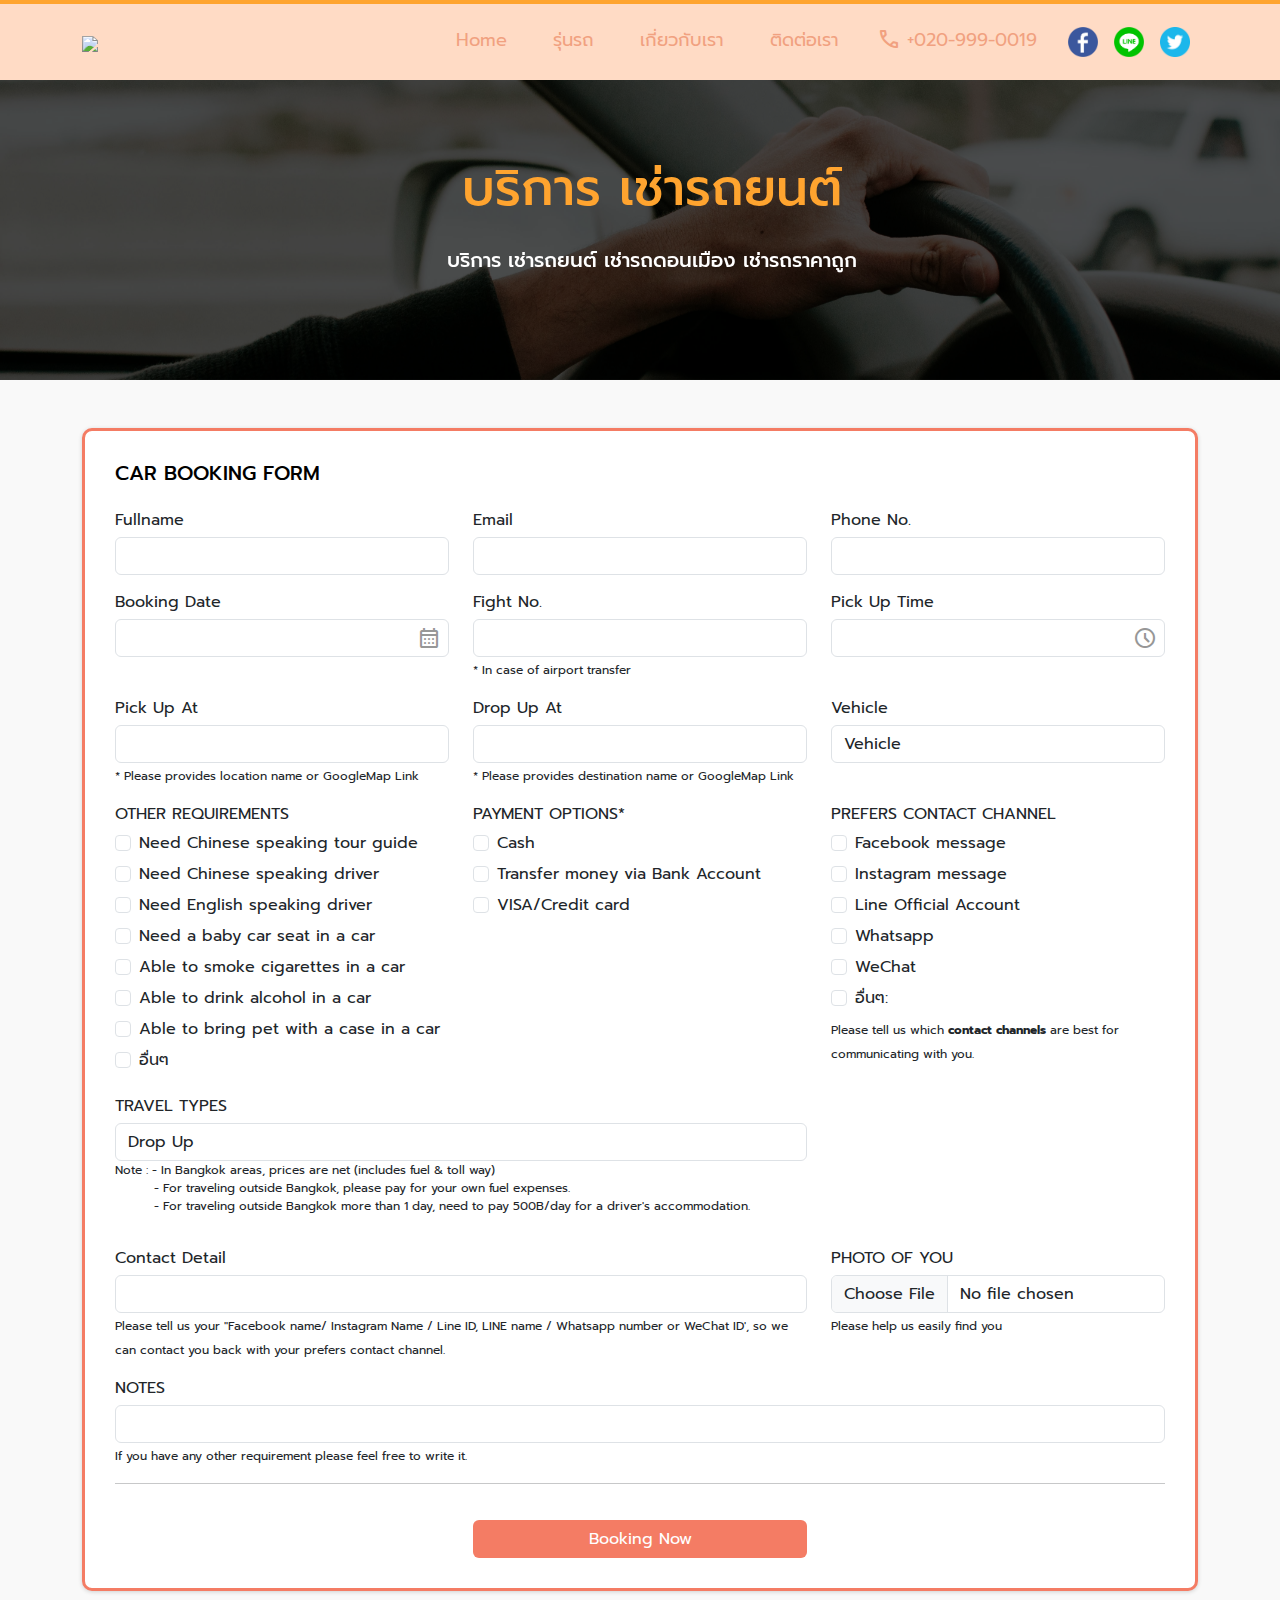
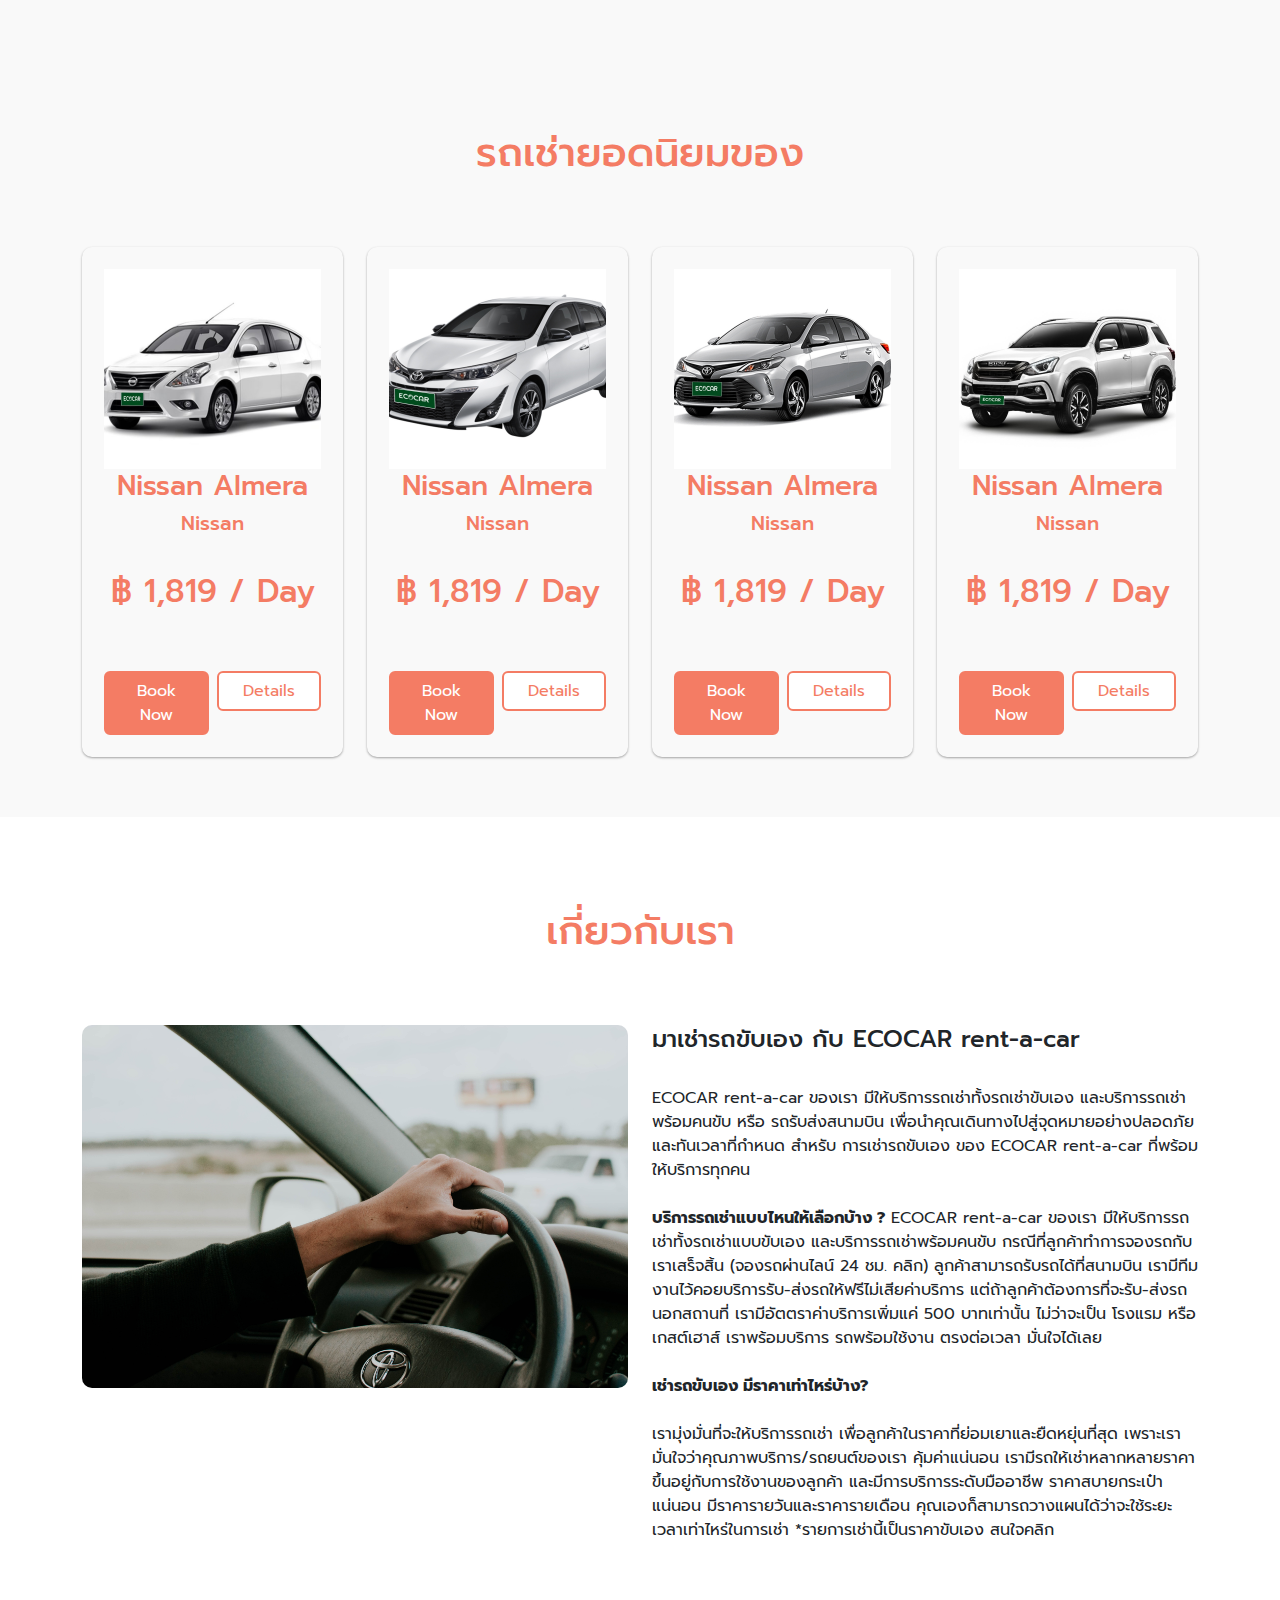
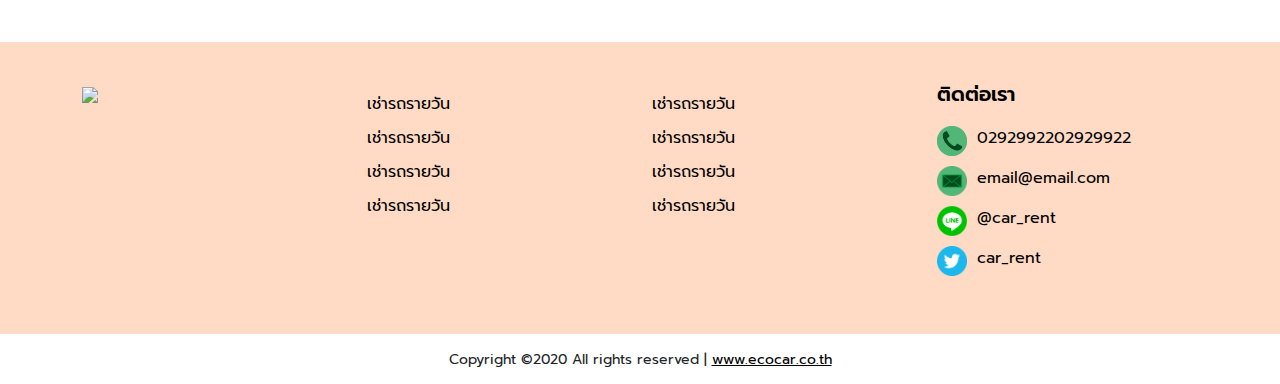
==== commit d9fee74e: "08:26 09/12/2023" ====
--- a/index2.html
+++ b/index2.html
@@ -7,8 +7,7 @@
     <meta name="viewport" content="width=device-width, initial-scale=1">
 	<title> Car Rent </title>
 	<link rel="icon" type="image/x-icon" href="public/images/LogoLXBfinal01.png">
-	<link href="https://cdn.jsdelivr.net/npm/bootstrap@5.3.1/dist/css/bootstrap.min.css" rel="stylesheet">
-    <link href="public/css/style.css" rel="stylesheet" type="text/css" />      
+	<link href="https://cdn.jsdelivr.net/npm/bootstrap@5.3.1/dist/css/bootstrap.min.css" rel="stylesheet"> 
 	<link rel="stylesheet" href="https://cdnjs.cloudflare.com/ajax/libs/bootstrap-datepicker/1.9.0/css/bootstrap-datepicker.min.css"/>  
 	<link href="https://cdn.jsdelivr.net/npm/select2@4.1.0-rc.0/dist/css/select2.min.css" rel="stylesheet" />  
 	<link href="https://fonts.googleapis.com/icon?family=Material+Icons" rel="stylesheet"> 
@@ -16,8 +15,9 @@
 	<link rel="preconnect" href="https://fonts.gstatic.com" crossorigin> 
 	<link href="https://fonts.googleapis.com/css2?family=Prompt:wght@400;500;600;700&display=swap" rel="stylesheet">
 	<link rel="stylesheet" href="https://fonts.googleapis.com/css2?family=Material+Symbols+Outlined:opsz,wght,FILL,GRAD@20..48,100..700,0..1,-50..200" /> 
-	<link rel="stylesheet" href="https://fonts.googleapis.com/css2?family=Material+Symbols+Rounded:opsz,wght,FILL,GRAD@48,400,0,0" />
-	<link rel="stylesheet" href="https://cdnjs.cloudflare.com/ajax/libs/bootstrap-datetimepicker/4.17.47/css/bootstrap-datetimepicker.min.css">
+	<link rel="stylesheet" href="https://fonts.googleapis.com/css2?family=Material+Symbols+Rounded:opsz,wght,FILL,GRAD@48,400,0,0" /> 
+	<link rel="stylesheet" href="https://cdnjs.cloudflare.com/ajax/libs/bootstrap-datetimepicker/4.17.47/css/bootstrap-datetimepicker.min.css">  
+    <link href="public/css/style.css" rel="stylesheet" type="text/css" />    
  
 
 
@@ -130,12 +130,12 @@
 								<small>* In case of airport transfer</small>
 							</div>
 							<div class="col-lg-4 position-relative"> 
-								<label for="timePicker">Pick Up Time
+								<label for="timePickerx">Pick Up Time
 									<span class="material-symbols-outlined icon-span2  ">
 										Schedule
 									</span>
 								</label>  
-								<input type="time" class="form-control" id="timePicker">  
+								<input type="text" class="form-control datetime" id="timePickerx">  
 							</div>
 						</div>
 						<div class="form-group row">
@@ -310,7 +310,7 @@
 	
 						<div class="form-group row justify-content-center">
 							<div class="col-lg-4 col-12">
-								<button class="btn"> Booking Now </button>
+								<button class="btn btnx"> Booking Now </button>
 							</div> 
 						</div> 
 	
@@ -320,235 +320,7 @@
 			</div>
 		</section>
 
-		<!-- The Modal -->
-		<div class="modal fade" id="myModal">
-			<div class="modal-dialog modal-dialog-centered modal-xl ">
-				<div class="modal-content"> 
-					<div class="modal-body"> 
-						<div class="form-car ">
-							<h4>CAR BOOKING FORM</h4>
-							<form>
-								<div class="form-group row">
-									<div class="col-lg-4">
-										<label>Fullname</label>
-										<input type="text" class="form-control"> 
-									</div>
-									<div class="col-lg-4">
-										<label>Email</label>
-										<input type="text" class="form-control"> 
-									</div>
-									<div class="col-lg-4">
-										<label>Phone No.</label>
-										<input type="text" class="form-control"> 
-									</div>
-								</div>
-								<div class="form-group row">
-									<div class="col-lg-4 position-relative"> 
-										<label for="date1">Booking Date
-											<span class="material-symbols-outlined icon-span2  ">
-												calendar_month
-											</span>
-										</label>  
-										<input type="text" class="form-control date" id="date1">
-									</div> 
-									<div class="col-lg-4">
-										<label>Fight No.</label>
-										<input type="text" class="form-control"> 
-										<small>* In case of airport transfer</small>
-									</div>
-									<div class="col-lg-4 position-relative"> 
-										<label for="timePicker">Pick Up Time
-											<span class="material-symbols-outlined icon-span2  ">
-												Schedule
-											</span>
-										</label>  
-										<input type="time" class="form-control" id="timePicker">  
-									</div>
-								</div>
-								<div class="form-group row">
-									<div class="col-lg-4">
-										<label>Pick Up At</label>
-										<input type="text" class="form-control">
-										<small>* Please provides location name or GoogleMap Link</small>
-									</div>
-									<div class="col-lg-4 position-relative"> 
-										<label>Drop Up At</label>  
-										<input type="text" class="form-control">
-										<small>* Please provides destination name or GoogleMap Link</small>
-									</div>
-									<div class="col-lg-4">
-										<label>Vehicle </label>
-										<select class="form-control">
-											<option value="">Vehicle</option>
-											<option value="">Vehicle</option>
-											<option value="">Vehicle</option>
-											<option value="">Vehicle</option>
-										</select>
-									</div>
-								</div>
-								<div class="form-group row">
-									<div class="col-lg-4">
-										<label>OTHER REQUIREMENTS </label>
-										<div class="form-check">
-											<input class="form-check-input" type="checkbox" value="" id="flexCheckDefault">
-											<label class="form-check-label" for="flexCheckDefault">
-											Need Chinese speaking tour guide
-											</label>
-										</div>
-										<div class="form-check">
-											<input class="form-check-input" type="checkbox" value="" id="flexCheckChecked">
-											<label class="form-check-label" for="flexCheckChecked">
-												Need Chinese speaking driver
-											</label>
-										</div>
-										<div class="form-check">
-											<input class="form-check-input" type="checkbox" value="" id="flexCheckChecked">
-											<label class="form-check-label" for="flexCheckChecked">
-												Need English speaking driver
-											</label>
-										</div>
-										<div class="form-check">
-											<input class="form-check-input" type="checkbox" value="" id="flexCheckChecked">
-											<label class="form-check-label" for="flexCheckChecked">
-												Need a baby car seat in a car
-											</label>
-										</div>
-										<div class="form-check">
-											<input class="form-check-input" type="checkbox" value="" id="flexCheckChecked">
-											<label class="form-check-label" for="flexCheckChecked">
-												Able to smoke cigarettes in a car
-											</label>
-										</div>
-										<div class="form-check">
-											<input class="form-check-input" type="checkbox" value="" id="flexCheckChecked">
-											<label class="form-check-label" for="flexCheckChecked">
-												Able to drink alcohol in a car
-											</label>
-										</div>
-										<div class="form-check">
-											<input class="form-check-input" type="checkbox" value="" id="flexCheckChecked">
-											<label class="form-check-label" for="flexCheckChecked">
-												Able to bring pet with a case in a car
-											</label>
-										</div>
-										<div class="form-check">
-											<input class="form-check-input" type="checkbox" value="" id="flexCheckChecked">
-											<label class="form-check-label" for="flexCheckChecked">
-												อื่นๆ
-											</label>
-										</div>
-									</div> 
-									<div class="col-lg-4 position-relative"> 
-										<label>PAYMENT OPTIONS*</label>  
-										<div class="form-check">
-											<input class="form-check-input" type="checkbox" value="" id="flexCheckChecked2">
-											<label class="form-check-label" for="flexCheckChecked2">
-												Cash
-											</label>
-										</div>
-										<div class="form-check">
-											<input class="form-check-input" type="checkbox" value="" id="flexCheckChecked2">
-											<label class="form-check-label" for="flexCheckChecked2">
-												Transfer money via Bank Account
-											</label>
-										</div>
-										<div class="form-check">
-											<input class="form-check-input" type="checkbox" value="" id="flexCheckChecked2">
-											<label class="form-check-label" for="flexCheckChecked2">
-												VISA/Credit card
-											</label>
-										</div>  
-									</div>
-									<div class="col-lg-4">
-										<label>PREFERS CONTACT CHANNEL </label>
-										<div class="form-check">
-											<input class="form-check-input" type="checkbox" value="" id="flexCheckChecked3">
-											<label class="form-check-label" for="flexCheckChecked3">Facebook message</label>
-										</div>   
-										<div class="form-check">
-											<input class="form-check-input" type="checkbox" value="" id="flexCheckChecked3">
-											<label class="form-check-label" for="flexCheckChecked3">Instagram message</label>
-										</div>   
-										<div class="form-check">
-											<input class="form-check-input" type="checkbox" value="" id="flexCheckChecked3">
-											<label class="form-check-label" for="flexCheckChecked3">Line Official Account</label>
-										</div>   
-										<div class="form-check">
-											<input class="form-check-input" type="checkbox" value="" id="flexCheckChecked3">
-											<label class="form-check-label" for="flexCheckChecked3">Whatsapp</label>
-										</div>   
-										<div class="form-check">
-											<input class="form-check-input" type="checkbox" value="" id="flexCheckChecked3">
-											<label class="form-check-label" for="flexCheckChecked3">WeChat</label>
-										</div>   
-										<div class="form-check">
-											<input class="form-check-input" type="checkbox" value="" id="flexCheckChecked3">
-											<label class="form-check-label" for="flexCheckChecked3">อื่นๆ:</label>
-										</div>   
-										<small>Please tell us which <b>contact channels</b> are best for communicating with you.</small>
-									</div>
-								</div> 
-
-								<div class="form-group row">
-									<div class="col-lg-8 position-relative"> 
-										<label>TRAVEL TYPES</label>  
-										<select class="form-control">
-											<option value="">Drop Up</option>
-											<option value="">Drop Up</option>
-											<option value="">Drop Up</option>
-											<option value="">Drop Up</option>
-										</select> 
-										<ul>
-											<li>Note : - In Bangkok areas, prices are net (includes fuel & toll way)</li>
-											<li>- For traveling outside Bangkok, please pay for your own fuel expenses.</li>
-											<li>- For traveling outside Bangkok more than 1 day, need to pay 500B/day for a driver's accommodation.</li>
-										</ul> 
-									</div>   
-								</div>
- 
-
-								<div class="form-group row"> 
-									<div class="col-lg-8 position-relative"> 
-										<label>Contact Detail</label>  
-										<input type="text" class="form-control"> 
-										<small>
-											Please tell us your "Facebook name/ Instagram Name / Line ID, LINE name / Whatsapp
-											number or WeChat ID', so we can contact you back with your prefers contact channel.
-										</small>
-									</div> 
-									<div class="col-lg-4 position-relative"> 
-										<label>PHOTO OF YOU</label>  
-										<input type="file" class="form-control">  
-										<small>Please help us easily find you</small>
-									</div> 
-								</div>
-
-								<div class="form-group row"> 
-									<div class="col-lg-12 position-relative"> 
-										<label>NOTES</label>  
-										<input type="text" class="form-control"> 
-										<small>If you have any other requirement please feel free to write it.</small>
-									</div>  
-								</div>
-
-
-								<hr>
-
-
-								<div class="form-group row justify-content-center">
-									<div class="col-lg-3 col-12">
-										<button class="btn"> Booking Now <span></span></button>
-									</div> 
-								</div> 
-
-								
-							</form>
-						</div> 
-					</div> 
-				</div>
-			</div>
-		</div>
-
+	 
 		<section class="bg1" id="car">
 			<div class="container my-car">
 				<h1 >รถเช่ายอดนิยมของ   </h1>
@@ -718,11 +490,12 @@
 				</div>
 			</div>
 			<br>
-			<br>
-			<br>
-			<h6>Copyright ©2020 All rights reserved | www.ecocar.co.th
-
-			</h6>
+			<br> 
+		</div>
+		<div class="bot">
+			<div class="container">
+				Copyright ©2020 All rights reserved | <a href="#">www.ecocar.co.th</a>
+			</div>
 		</div>
 	</footer>
 
@@ -737,6 +510,9 @@
 	<script src="https://cdnjs.cloudflare.com/ajax/libs/bootstrap-datepicker/1.9.0/js/bootstrap-datepicker.min.js"  ></script>
 	<script src="https://cdnjs.cloudflare.com/ajax/libs/bootstrap-datepicker/1.9.0/locales/bootstrap-datepicker.th.min.js"  ></script>  
     <script src="https://cdnjs.cloudflare.com/ajax/libs/bootstrap-datetimepicker/4.17.47/js/bootstrap-datetimepicker.min.js"></script>
+
+	<script type="text/javascript" src="https://cdnjs.cloudflare.com/ajax/libs/moment.js/2.24.0/moment.min.js"></script>
+	<script type="text/javascript" src="https://cdnjs.cloudflare.com/ajax/libs/eonasdan-bootstrap-datetimepicker/4.17.47/js/bootstrap-datetimepicker.min.js"></script>
 
 	<script>
 		$(document).ready(function() {
@@ -755,17 +531,10 @@
  
         var firstOpen = true;
         var time;
-        $('#timePicker').datetimepicker({
-            useCurrent: false,
+        $('#timePickerx').datetimepicker({
+            useCurrent: true,
             format: "hh:mm A"
-        }).on('dp.show', function() {
-            if(firstOpen) {
-                time = moment().startOf('day');
-                firstOpen = false;
-            } else {
-                time = "01:00 PM"
-            }        
-            $(this).data('DateTimePicker').date(time);
+                
         });
 
 
--- a/public/css/style.css
+++ b/public/css/style.css
@@ -105,7 +105,7 @@
   text-align: center; 
   margin-bottom: 30px;
 }  
-.book-box .btn {
+.book-box .btn.btnx {
   border-radius: 4px;
   background-color: #F88B6A;
   border: none;
@@ -117,7 +117,7 @@
   cursor: pointer; 
   position: relative;
 } 
-.book-box .btn span {
+.book-box .btn.btnx span {
   cursor: pointer;
   display: inline-block;
   position: relative;
@@ -125,7 +125,7 @@
   position: absolute;
   font-size: 20px;
 } 
-.book-box .btn span:after {
+.book-box .btn.btnx span:after {
   content: '\00bb';
   position: absolute;
   opacity: 0;
@@ -133,10 +133,10 @@
   right: -20px;
   transition: 0.5s;
 } 
-.book-box .btn:hover span {
+.book-box .btn.btnx:hover span {
   padding-right: 25px;
 } 
-.book-box .btn:hover span:after {
+.book-box .btn.btnx:hover span:after {
   opacity: 1;
   right: 0;
 }  
@@ -170,7 +170,7 @@
   z-index: 10;
   background-color: #fff;
 }   
-.form-car .btn{ 
+.form-car .btn.btnx{ 
   background-color: var(--bg-main);
   display: block;
   width: 100%;
@@ -178,7 +178,7 @@
   margin-top: 20px;
   position: relative;
 }
-.form-car .btn span{ 
+.form-car .btn.btnx span{ 
   position: relative;
   top: 5px;
   font-size: 18px;
@@ -251,6 +251,11 @@
   height: 200px;
   object-fit: cover;
   display: block;
+  overflow: hidden;
+  transition: .33s all ease-out;  
+}
+.car img:hover{
+  transform: scale(1.05);
 }
 .car .btn{
   background-color: var(--bg-main);
@@ -322,7 +327,7 @@
 }
 footer .bot{
   height: 50px;
-  background-color: #FFA42F;
+  background-color: #fff;
   text-align: center;
   padding-top: 15px;
   font-size: 14px;
@@ -354,6 +359,49 @@
   background-color: var(--bg-main5);
 }
 
+.bootstrap-datetimepicker-widget .btn{ 
+  position: relative;
+}
+.bootstrap-datetimepicker-widget .btn span{ 
+  width: 30px;
+  height: 30px;
+}
+.bootstrap-datetimepicker-widget .btn span::after{ 
+  content: "";
+  height: 30px !important;
+  width: 30px !important;
+  position: absolute !important; 
+  top: 10px;
+  left: 0;
+  background: url(../images/keyboard_arrow_down.png) !important;
+  background-repeat: no-repeat !important;
+  background-size: 100% auto !important;
+  background-position: center !important; 
+}  
+.bootstrap-datetimepicker-widget button[data-action] {
+  background-color: var(--bg-main5) !important;
+  color: #000;
+  border: none;
+}  
+
+.bootstrap-datetimepicker-widget tr:nth-child(1) td:nth-child(1){  
+  transform: rotate(180deg);
+}
+.bootstrap-datetimepicker-widget tr:nth-child(1) td:nth-child(3){  
+  transform: rotate(180deg);
+}
+.bootstrap-datetimepicker-widget .btn:focus{ 
+  box-shadow: none !important;
+  border: none !important;
+}
+.bootstrap-datetimepicker-widget .btn:active{ 
+  box-shadow: none !important;
+  border: none !important;
+}
+.bootstrap-datetimepicker-widget .btn:hover{ 
+  box-shadow: none !important;
+  border: none !important;
+}
 
 
 
@@ -451,4 +499,4 @@
 .datepicker .today.day{
   background: var(--bg-main2) !important;
   color: #fff !important;
-}+}  